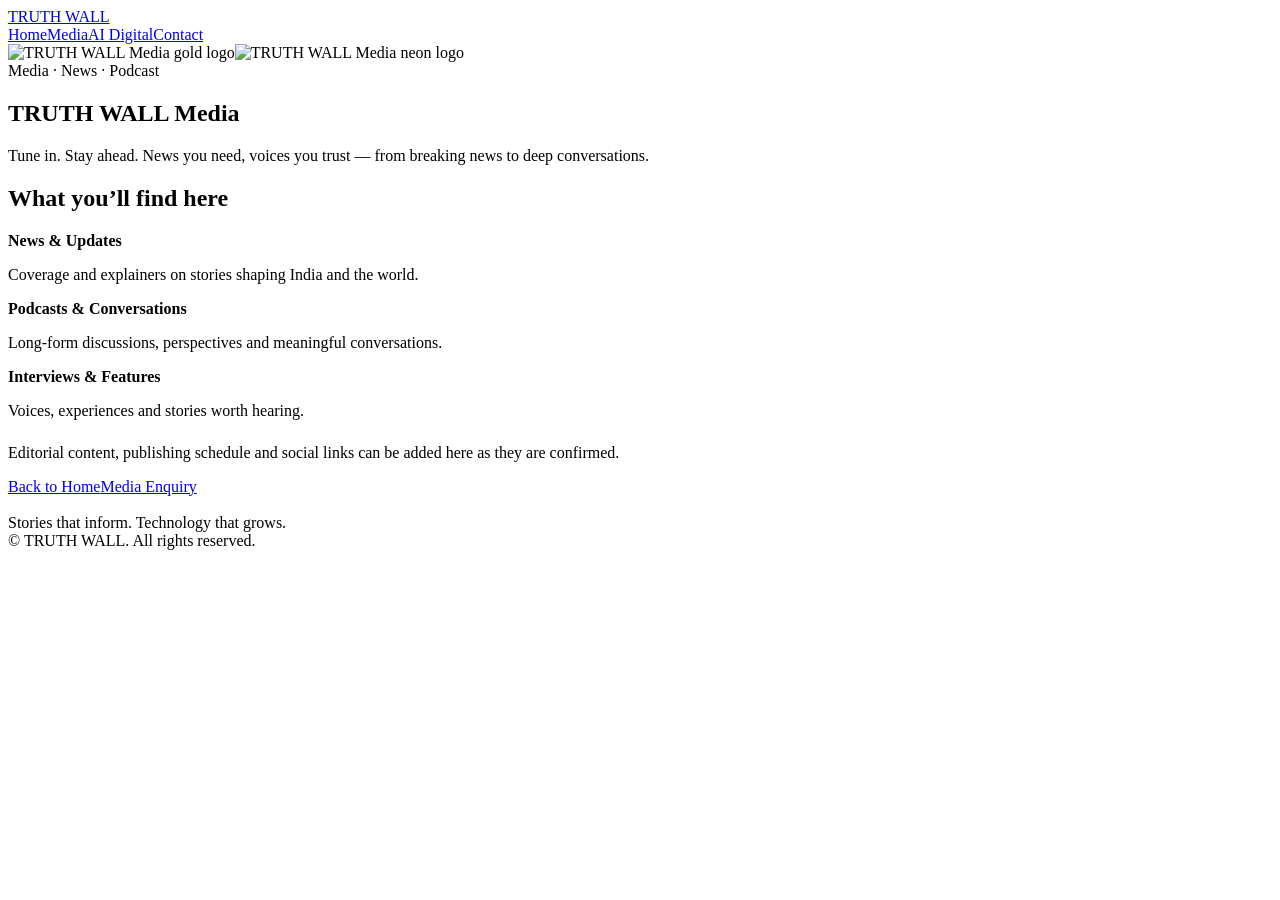
==== media.html @ cf2637a4 "Add files via upload" ====
<!doctype html><html lang="en"><head><meta charset="utf-8"><meta name="viewport" content="width=device-width,initial-scale=1"><meta name="description" content="TRUTH WALL Media: news, podcasts, interviews and conversations."><meta name="theme-color" content="#08090b"><title>Media, News & Podcast | TRUTH WALL</title><link rel="stylesheet" href="assets/style.css"></head><body><header class="top"><div class="wrap nav"><a class="brand" href="index.html">TRUTH <span>WALL</span></a><nav class="links"><a href="index.html">Home</a><a href="media.html">Media</a><a href="ai-digital.html">AI Digital</a><a href="contact.html">Contact</a></nav></div></header><main><section class="pagehero"><div class="wrap"><div class="logo-row"><img src="assets/media-logo-gold.png" alt="TRUTH WALL Media gold logo"><img src="assets/media-logo-neon.png" alt="TRUTH WALL Media neon logo"></div><div class="eyebrow">Media · News · Podcast</div><h1>TRUTH WALL <span style="color:var(--gold)">Media</span></h1><p class="lead">Tune in. Stay ahead. News you need, voices you trust — from breaking news to deep conversations.</p></div></section><section class="section"><div class="wrap"><h2>What you’ll find here</h2><div class="service-grid"><div class="service"><b>News & Updates</b><p class="muted">Coverage and explainers on stories shaping India and the world.</p></div><div class="service"><b>Podcasts & Conversations</b><p class="muted">Long-form discussions, perspectives and meaningful conversations.</p></div><div class="service"><b>Interviews & Features</b><p class="muted">Voices, experiences and stories worth hearing.</p></div></div><p class="note" style="margin-top:24px">Editorial content, publishing schedule and social links can be added here as they are confirmed.</p><div class="actions"><a class="btn outline" href="index.html">Back to Home</a><a class="btn" href="contact.html">Media Enquiry</a></div></div></section></main><footer class="footer"><div class="wrap footerrow"><div><b style="color:#fff">TRUTH WALL</b><br>Stories that inform. Technology that grows.</div><div>© <span data-year></span> TRUTH WALL. All rights reserved.</div></div></footer><script src="assets/site.js"></script></body></html>
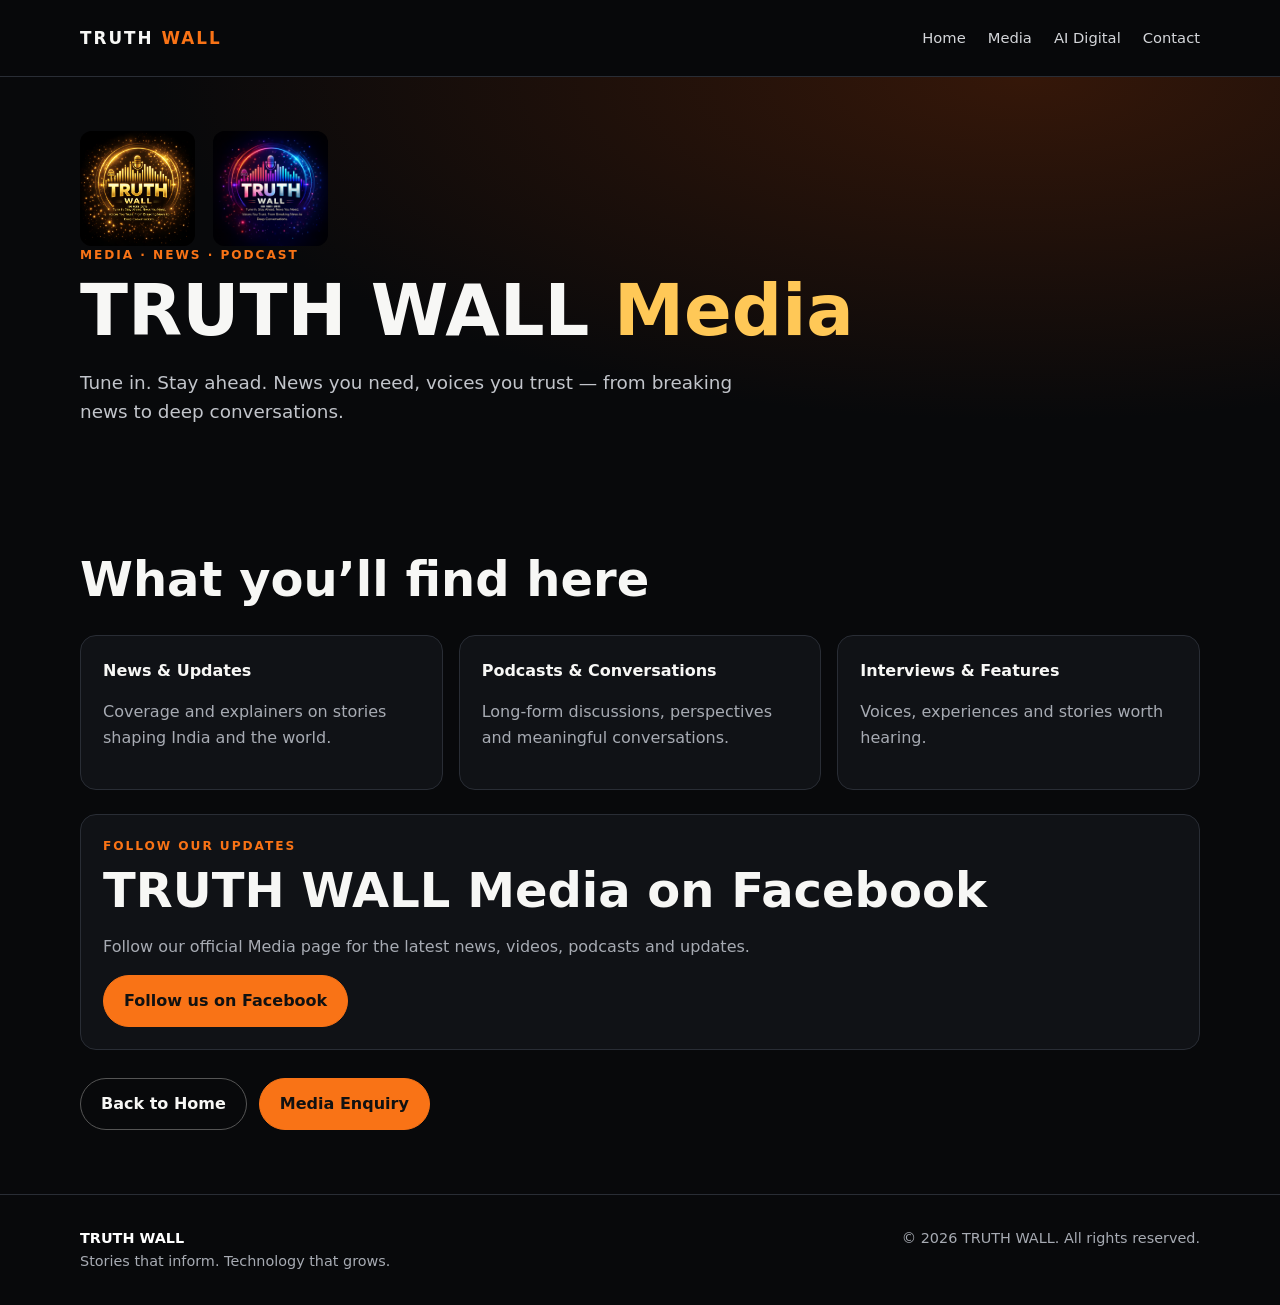
==== commit 32e9d55b: "Update media.html" ====
--- a/media.html
+++ b/media.html
@@ -1 +1,74 @@
-<!doctype html><html lang="en"><head><meta charset="utf-8"><meta name="viewport" content="width=device-width,initial-scale=1"><meta name="description" content="TRUTH WALL Media: news, podcasts, interviews and conversations."><meta name="theme-color" content="#08090b"><title>Media, News & Podcast | TRUTH WALL</title><link rel="stylesheet" href="assets/style.css"></head><body><header class="top"><div class="wrap nav"><a class="brand" href="index.html">TRUTH <span>WALL</span></a><nav class="links"><a href="index.html">Home</a><a href="media.html">Media</a><a href="ai-digital.html">AI Digital</a><a href="contact.html">Contact</a></nav></div></header><main><section class="pagehero"><div class="wrap"><div class="logo-row"><img src="assets/media-logo-gold.png" alt="TRUTH WALL Media gold logo"><img src="assets/media-logo-neon.png" alt="TRUTH WALL Media neon logo"></div><div class="eyebrow">Media · News · Podcast</div><h1>TRUTH WALL <span style="color:var(--gold)">Media</span></h1><p class="lead">Tune in. Stay ahead. News you need, voices you trust — from breaking news to deep conversations.</p></div></section><section class="section"><div class="wrap"><h2>What you’ll find here</h2><div class="service-grid"><div class="service"><b>News & Updates</b><p class="muted">Coverage and explainers on stories shaping India and the world.</p></div><div class="service"><b>Podcasts & Conversations</b><p class="muted">Long-form discussions, perspectives and meaningful conversations.</p></div><div class="service"><b>Interviews & Features</b><p class="muted">Voices, experiences and stories worth hearing.</p></div></div><p class="note" style="margin-top:24px">Editorial content, publishing schedule and social links can be added here as they are confirmed.</p><div class="actions"><a class="btn outline" href="index.html">Back to Home</a><a class="btn" href="contact.html">Media Enquiry</a></div></div></section></main><footer class="footer"><div class="wrap footerrow"><div><b style="color:#fff">TRUTH WALL</b><br>Stories that inform. Technology that grows.</div><div>© <span data-year></span> TRUTH WALL. All rights reserved.</div></div></footer><script src="assets/site.js"></script></body></html>+
+<!doctype html>
+<html lang="en">
+<head>
+<meta charset="utf-8">
+<meta name="viewport" content="width=device-width,initial-scale=1">
+<meta name="description" content="TRUTH WALL Media: news, podcasts, interviews and conversations.">
+<meta name="theme-color" content="#08090b">
+<title>Media, News & Podcast | TRUTH WALL</title>
+<link rel="stylesheet" href="assets/style.css">
+</head>
+<body>
+<header class="top">
+<div class="wrap nav">
+<a class="brand" href="index.html">TRUTH <span>WALL</span></a>
+<nav class="links">
+<a href="index.html">Home</a>
+<a href="media.html">Media</a>
+<a href="ai-digital.html">AI Digital</a>
+<a href="contact.html">Contact</a>
+</nav>
+</div>
+</header>
+<main>
+<section class="pagehero">
+<div class="wrap">
+<div class="logo-row">
+<img src="assets/media-logo-gold.png" alt="TRUTH WALL Media gold logo">
+<img src="assets/media-logo-neon.png" alt="TRUTH WALL Media neon logo">
+</div>
+<div class="eyebrow">Media · News · Podcast</div>
+<h1>TRUTH WALL <span style="color:var(--gold)">Media</span></h1>
+<p class="lead">Tune in. Stay ahead. News you need, voices you trust — from breaking news to deep conversations.</p>
+</div>
+</section>
+<section class="section">
+<div class="wrap">
+<h2>What you’ll find here</h2>
+<div class="service-grid">
+<div class="service">
+<b>News & Updates</b>
+<p class="muted">Coverage and explainers on stories shaping India and the world.</p>
+</div>
+<div class="service">
+<b>Podcasts & Conversations</b>
+<p class="muted">Long-form discussions, perspectives and meaningful conversations.</p>
+</div>
+<div class="service">
+<b>Interviews & Features</b>
+<p class="muted">Voices, experiences and stories worth hearing.</p>
+</div>
+</div>
+<div class="service" style="margin-top:24px">
+<div class="eyebrow">Follow our updates</div>
+<h2 style="margin-top:8px">TRUTH WALL Media on Facebook</h2>
+<p class="muted">Follow our official Media page for the latest news, videos, podcasts and updates.</p>
+<a class="btn" href="https://www.facebook.com/share/1DaTZPLAnu/" target="_blank" rel="noopener noreferrer">Follow us on Facebook</a>
+</div>
+<div class="actions">
+<a class="btn outline" href="index.html">Back to Home</a>
+<a class="btn" href="contact.html">Media Enquiry</a>
+</div>
+</div>
+</section>
+</main>
+<footer class="footer">
+<div class="wrap footerrow">
+<div><b style="color:#fff">TRUTH WALL</b><br>Stories that inform. Technology that grows.</div>
+<div>© <span data-year></span> TRUTH WALL. All rights reserved.</div>
+</div>
+</footer>
+<script src="assets/site.js"></script>
+</body>
+</html>
--- a/assets/style.css
+++ b/assets/style.css
@@ -0,0 +1,3 @@
+
+:root{--bg:#08090b;--panel:#111317;--panel2:#171a20;--orange:#f97316;--gold:#ffc857;--white:#f7f7f5;--muted:#a7abb3;--line:#292d35}
+*{box-sizing:border-box}html{scroll-behavior:smooth}body{margin:0;background:var(--bg);color:var(--white);font-family:Inter,system-ui,-apple-system,Segoe UI,Arial,sans-serif;line-height:1.6}a{color:inherit;text-decoration:none}.wrap{width:min(1120px,92%);margin:auto}.top{position:sticky;top:0;z-index:9;background:#08090beF;border-bottom:1px solid var(--line);backdrop-filter:blur(14px)}.nav{display:flex;align-items:center;justify-content:space-between;gap:20px;min-height:76px}.brand{font-weight:900;letter-spacing:.12em;font-size:1.05rem}.brand span{color:var(--orange)}.links{display:flex;gap:22px;align-items:center;color:#d4d6da;font-size:.92rem}.links a:hover{color:var(--orange)}.btn{display:inline-flex;align-items:center;justify-content:center;padding:12px 20px;border-radius:999px;background:var(--orange);color:#111;font-weight:800;border:1px solid var(--orange);transition:.2s}.btn:hover{transform:translateY(-2px);filter:brightness(1.08)}.btn.outline{background:transparent;color:var(--white);border-color:#555}.hero{padding:76px 0 64px;background:radial-gradient(ellipse at 50% 0%,#3a1a0b 0,transparent 55%)}.eyebrow{color:var(--orange);font-weight:800;letter-spacing:.16em;text-transform:uppercase;font-size:.76rem}.hero h1{font-size:clamp(2.6rem,7vw,5.6rem);line-height:1.02;letter-spacing:-.055em;margin:16px 0}.hero h1 em{font-style:normal;color:var(--orange)}.lead{font-size:1.15rem;color:#c2c5cb;max-width:700px}.actions{display:flex;gap:12px;flex-wrap:wrap;margin-top:28px}.section{padding:64px 0}.section h2{font-size:clamp(1.8rem,4vw,3rem);line-height:1.12;margin:8px 0 14px}.muted{color:var(--muted)}.grid{display:grid;grid-template-columns:repeat(2,minmax(0,1fr));gap:22px}.card{background:linear-gradient(145deg,var(--panel2),var(--panel));border:1px solid var(--line);border-radius:22px;padding:26px;overflow:hidden}.division{display:flex;flex-direction:column;min-height:100%;}.division img{width:100%;max-width:260px;aspect-ratio:1;object-fit:contain;border-radius:16px;margin:0 auto 18px;background:#050505}.division h3{font-size:1.5rem;margin:0}.tag{display:inline-block;color:var(--orange);font-size:.78rem;font-weight:800;letter-spacing:.12em;text-transform:uppercase}.service-grid{display:grid;grid-template-columns:repeat(3,1fr);gap:16px;margin-top:28px}.service{padding:22px;border:1px solid var(--line);border-radius:16px;background:#101216}.service b{display:block;margin-bottom:7px}.price{font-size:1.65rem;font-weight:900;color:var(--orange)}.price small{font-size:.82rem;color:var(--muted);font-weight:500}.note{font-size:.86rem;color:var(--muted)}.band{background:linear-gradient(110deg,#241006,#111317 60%);border:1px solid #5a2b12;border-radius:24px;padding:34px}.footer{border-top:1px solid var(--line);padding:32px 0;color:var(--muted);font-size:.9rem}.footerrow{display:flex;justify-content:space-between;gap:20px;flex-wrap:wrap}.pagehero{padding:54px 0 36px;background:radial-gradient(ellipse at 80% 0%,#351709,transparent 60%)}.pagehero h1{font-size:clamp(2.3rem,6vw,4.4rem);line-height:1.05;margin:10px 0}.logo-row{display:flex;gap:18px;align-items:center;flex-wrap:wrap}.logo-row img{width:115px;height:115px;object-fit:contain;border-radius:12px;background:#050505}.list{padding-left:20px;color:#c6c9cf}.list li{margin:8px 0}.mobilemenu{display:none}@media(max-width:760px){.links{gap:12px;font-size:.82rem}.nav{min-height:66px}.grid{grid-template-columns:1fr}.service-grid{grid-template-columns:1fr}.hero{padding:54px 0 42px}.card{padding:20px}.links a:nth-child(3){display:none}}@media(max-width:420px){.links a:nth-child(2){display:none}.brand{font-size:.9rem}}
